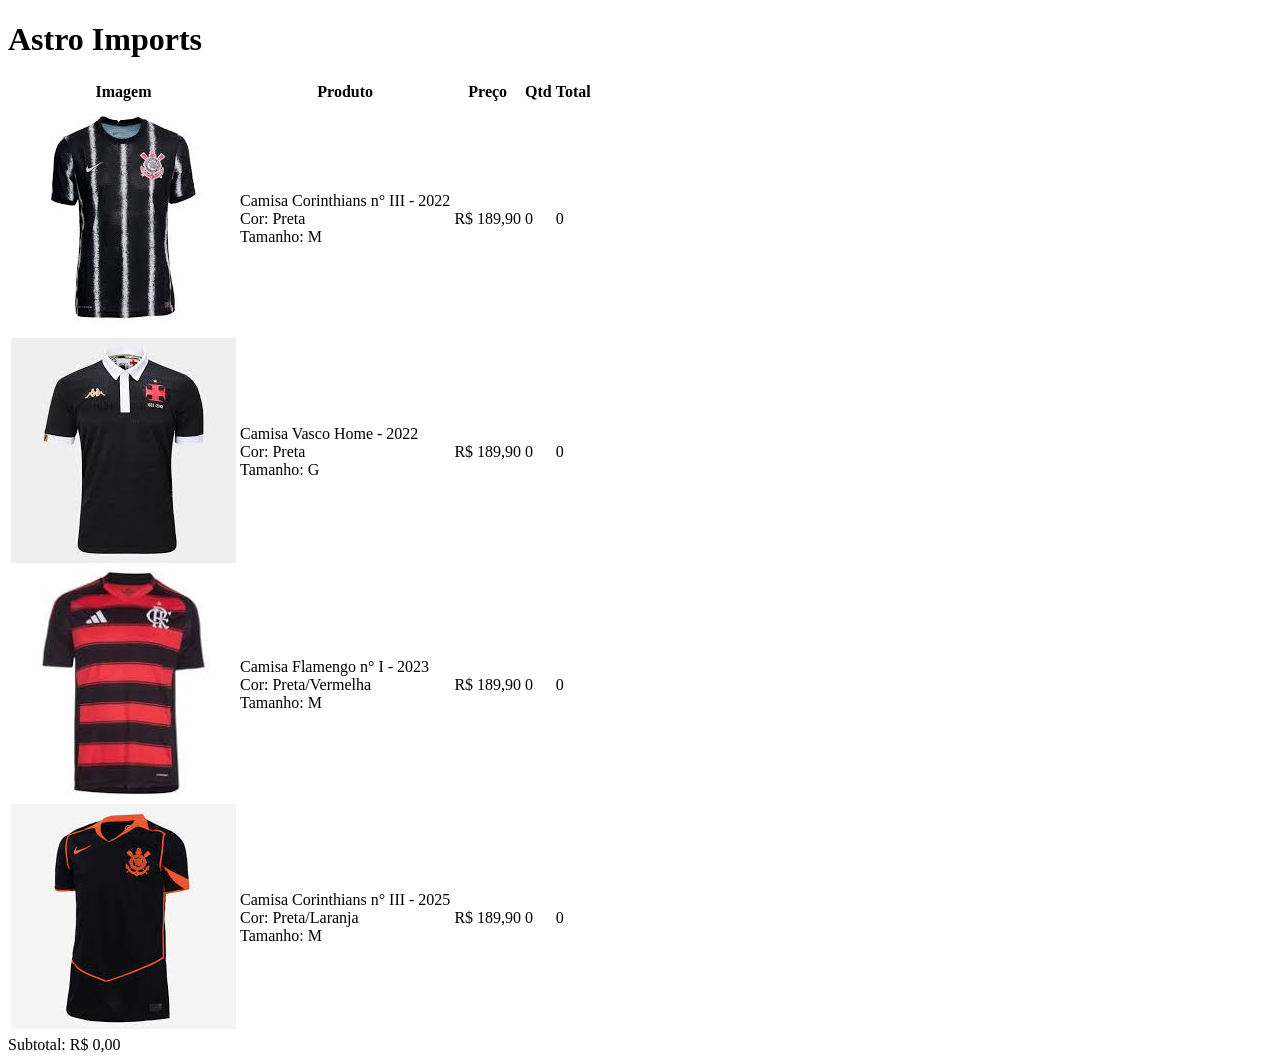
==== index.html @ 81c7a223 "Criando projeto Estruturação com HTML" ====
<!DOCTYPE html>
<html lang="pt-BR">
<head>
    <meta charset="UTF-8">
    <meta name="viewport" content="width=device-width, initial-scale=1.0">
    <title>Lojinha</title>
</head>
<body>
    <h1>Astro Imports</h1>
    <table>
        <thead>
            <tr>
                <th>Imagem</th>
                <th>Produto</th>
                <th>Preço</th>
                <th>Qtd</th>
                <th>Total</th>
            </tr>
        </thead>
        <tbody>
            <tr>
                <td> 
                    <img src="img/camisa_1.jpg" alt="">
                </td>
                <td>
                    <div>Camisa Corinthians n° III - 2022</div>
                    <div>Cor: Preta</div>
                    <div>Tamanho: M</div>
                </td>
                <td>R$ 189,90</td>
                <td>0</td>
                <td>0</td>
            </tr>

            <tr>
                <td> 
                    <img src="img/camisa_2.jpg" alt="">
                </td>
                <td>
                    <div>Camisa Vasco Home - 2022</div>
                    <div>Cor: Preta</div>
                    <div>Tamanho: G</div>
                </td>
                <td>R$ 189,90</td>
                <td>0</td>
                <td>0</td>
            </tr>

            <tr>
                <td> 
                    <img src="img/camisa_3.jpg" alt="">
                </td>
                <td>
                    <div>Camisa Flamengo n° I - 2023 </div>
                    <div>Cor: Preta/Vermelha</div>
                    <div>Tamanho: M</div>
                </td>
                <td>R$ 189,90</td>
                <td>0</td>
                <td>0</td>
            </tr>

            <tr>
                <td> 
                    <img src="img/camisa_4.jpg" alt="">
                </td>
                <td>
                    <div>Camisa Corinthians n° III - 2025</div>
                    <div>Cor: Preta/Laranja</div>
                    <div>Tamanho: M</div>
                </td>
                <td>R$ 189,90</td>
                <td>0</td>
                <td>0</td>
            </tr>
        </tbody>
    </table>
    <footer>
        <span>
            Subtotal: R$ 0,00
        </span>
    </footer>
</body>
</html>
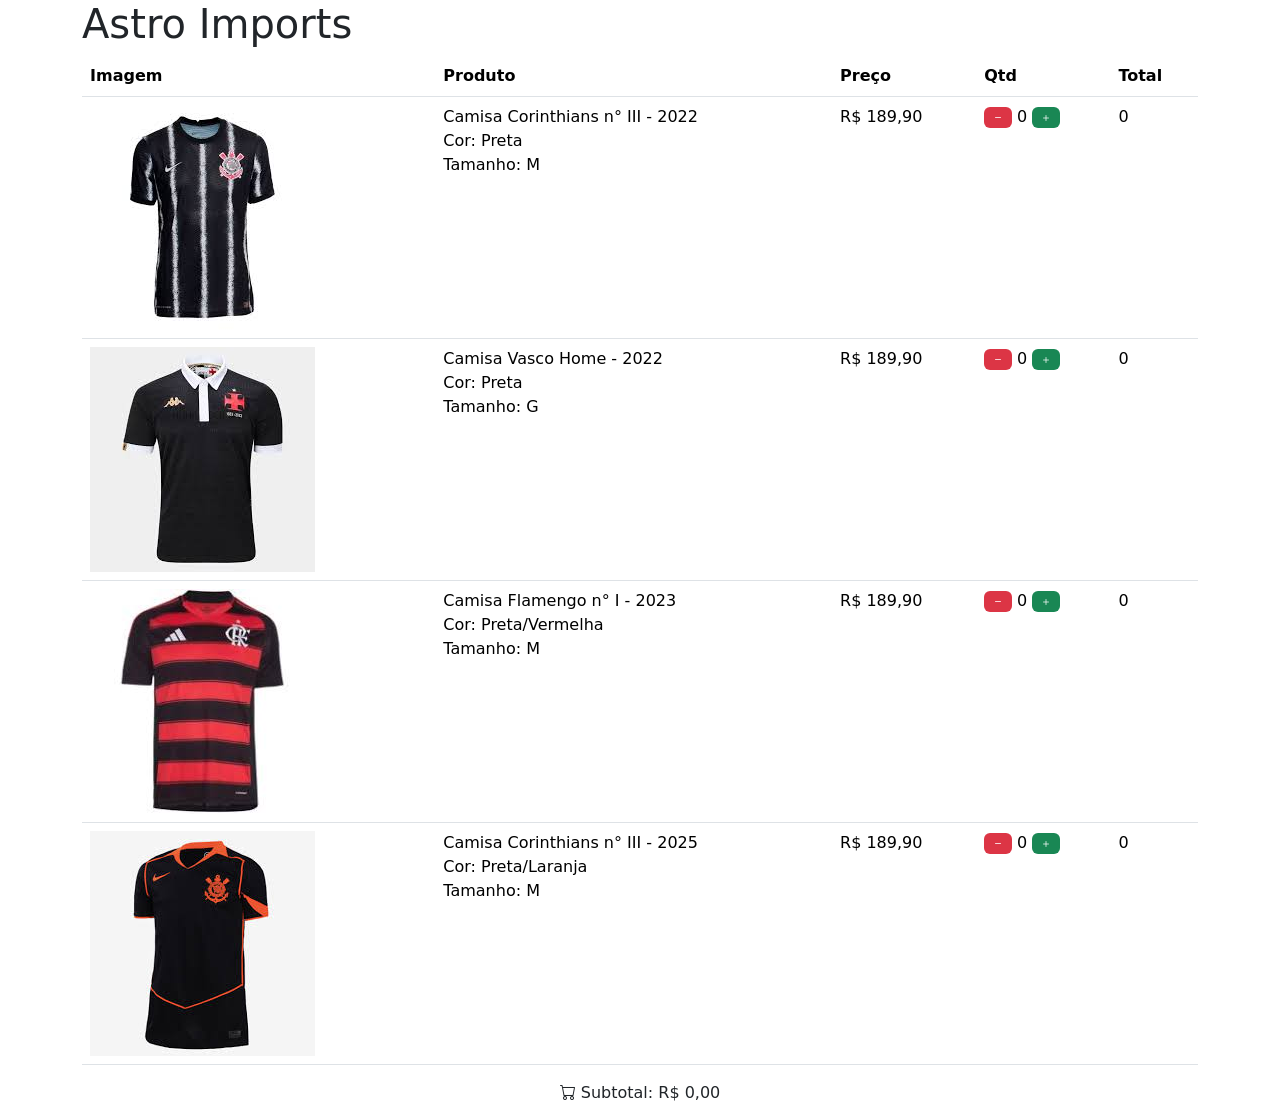
==== commit 0a6fcfa8: "estilizando pag" ====
--- a/index.html
+++ b/index.html
@@ -4,81 +4,98 @@
     <meta charset="UTF-8">
     <meta name="viewport" content="width=device-width, initial-scale=1.0">
     <title>Lojinha</title>
+    <link href="https://cdn.jsdelivr.net/npm/bootstrap@5.3.8/dist/css/bootstrap.min.css" rel="stylesheet" integrity="sha384-sRIl4kxILFvY47J16cr9ZwB07vP4J8+LH7qKQnuqkuIAvNWLzeN8tE5YBujZqJLB" crossorigin="anonymous">
+    <link rel="stylesheet" href="https://cdn.jsdelivr.net/npm/bootstrap-icons@1.13.1/font/bootstrap-icons.min.css">
 </head>
 <body>
-    <h1>Astro Imports</h1>
-    <table>
-        <thead>
-            <tr>
-                <th>Imagem</th>
-                <th>Produto</th>
-                <th>Preço</th>
-                <th>Qtd</th>
-                <th>Total</th>
-            </tr>
-        </thead>
-        <tbody>
-            <tr>
-                <td> 
-                    <img src="img/camisa_1.jpg" alt="">
-                </td>
-                <td>
-                    <div>Camisa Corinthians n° III - 2022</div>
-                    <div>Cor: Preta</div>
-                    <div>Tamanho: M</div>
-                </td>
-                <td>R$ 189,90</td>
-                <td>0</td>
-                <td>0</td>
-            </tr>
-
-            <tr>
-                <td> 
-                    <img src="img/camisa_2.jpg" alt="">
-                </td>
-                <td>
-                    <div>Camisa Vasco Home - 2022</div>
-                    <div>Cor: Preta</div>
-                    <div>Tamanho: G</div>
-                </td>
-                <td>R$ 189,90</td>
-                <td>0</td>
-                <td>0</td>
-            </tr>
-
-            <tr>
-                <td> 
-                    <img src="img/camisa_3.jpg" alt="">
-                </td>
-                <td>
-                    <div>Camisa Flamengo n° I - 2023 </div>
-                    <div>Cor: Preta/Vermelha</div>
-                    <div>Tamanho: M</div>
-                </td>
-                <td>R$ 189,90</td>
-                <td>0</td>
-                <td>0</td>
-            </tr>
-
-            <tr>
-                <td> 
-                    <img src="img/camisa_4.jpg" alt="">
-                </td>
-                <td>
-                    <div>Camisa Corinthians n° III - 2025</div>
-                    <div>Cor: Preta/Laranja</div>
-                    <div>Tamanho: M</div>
-                </td>
-                <td>R$ 189,90</td>
-                <td>0</td>
-                <td>0</td>
-            </tr>
-        </tbody>
-    </table>
-    <footer>
-        <span>
-            Subtotal: R$ 0,00
-        </span>
-    </footer>
+    <div class="container">
+        <h1>Astro Imports</h1>
+        <table class="table table-hover">
+            <thead>
+                <tr>
+                    <th>Imagem</th>
+                    <th>Produto</th>
+                    <th>Preço</th>
+                    <th>Qtd</th>
+                    <th>Total</th>
+                </tr>
+            </thead>
+            <tbody>
+                <tr>
+                    <td>
+                        <img src="img/camisa_1.jpg" alt="">
+                    </td>
+                    <td>
+                        <div>Camisa Corinthians n° III - 2022</div>
+                        <div>Cor: Preta</div>
+                        <div>Tamanho: M</div>
+                    </td>
+                    <td>R$ 189,90</td>
+                    <td>
+                        <span class="badge bg-danger"><i class="bi bi-dash"></i></span>
+                        0
+                        <span class="badge bg-success"><i class="bi bi-plus"></i></span>
+                    </td>
+                    <td>0</td>
+                </tr>
+                <tr>
+                    <td>
+                        <img src="img/camisa_2.jpg" alt="">
+                    </td>
+                    <td>
+                        <div>Camisa Vasco Home - 2022</div>
+                        <div>Cor: Preta</div>
+                        <div>Tamanho: G</div>
+                    </td>
+                    <td>R$ 189,90</td>
+                    <td>
+                        <span class="badge bg-danger"><i class="bi bi-dash"></i></span>
+                        0
+                        <span class="badge bg-success"><i class="bi bi-plus"></i></span>
+                    </td>
+                    <td>0</td>
+                </tr>
+                <tr>
+                    <td>
+                        <img src="img/camisa_3.jpg" alt="">
+                    </td>
+                    <td>
+                        <div>Camisa Flamengo n° I - 2023 </div>
+                        <div>Cor: Preta/Vermelha</div>
+                        <div>Tamanho: M</div>
+                    </td>
+                    <td>R$ 189,90</td>
+                    <td>
+                        <span class="badge bg-danger"><i class="bi bi-dash"></i></span>
+                        0
+                        <span class="badge bg-success"><i class="bi bi-plus"></i></span>
+                    </td>
+                    <td>0</td>
+                </tr>
+                <tr>
+                    <td>
+                        <img src="img/camisa_4.jpg" alt="">
+                    </td>
+                    <td>
+                        <div>Camisa Corinthians n° III - 2025</div>
+                        <div>Cor: Preta/Laranja</div>
+                        <div>Tamanho: M</div>
+                    </td>
+                    <td>R$ 189,90</td>
+                    <td>
+                        <span class="badge bg-danger"><i class="bi bi-dash"></i></span>
+                        0
+                        <span class="badge bg-success"><i class="bi bi-plus"></i></span>
+                    </td>
+                    <td>0</td>
+                </tr>
+            </tbody>
+        </table>
+        <footer class="text-center">
+            <span>
+              <i class="bi bi-cart"></i>  Subtotal: R$ 0,00
+            </span>
+        </footer>
+    </div>
 </body>
 </html>
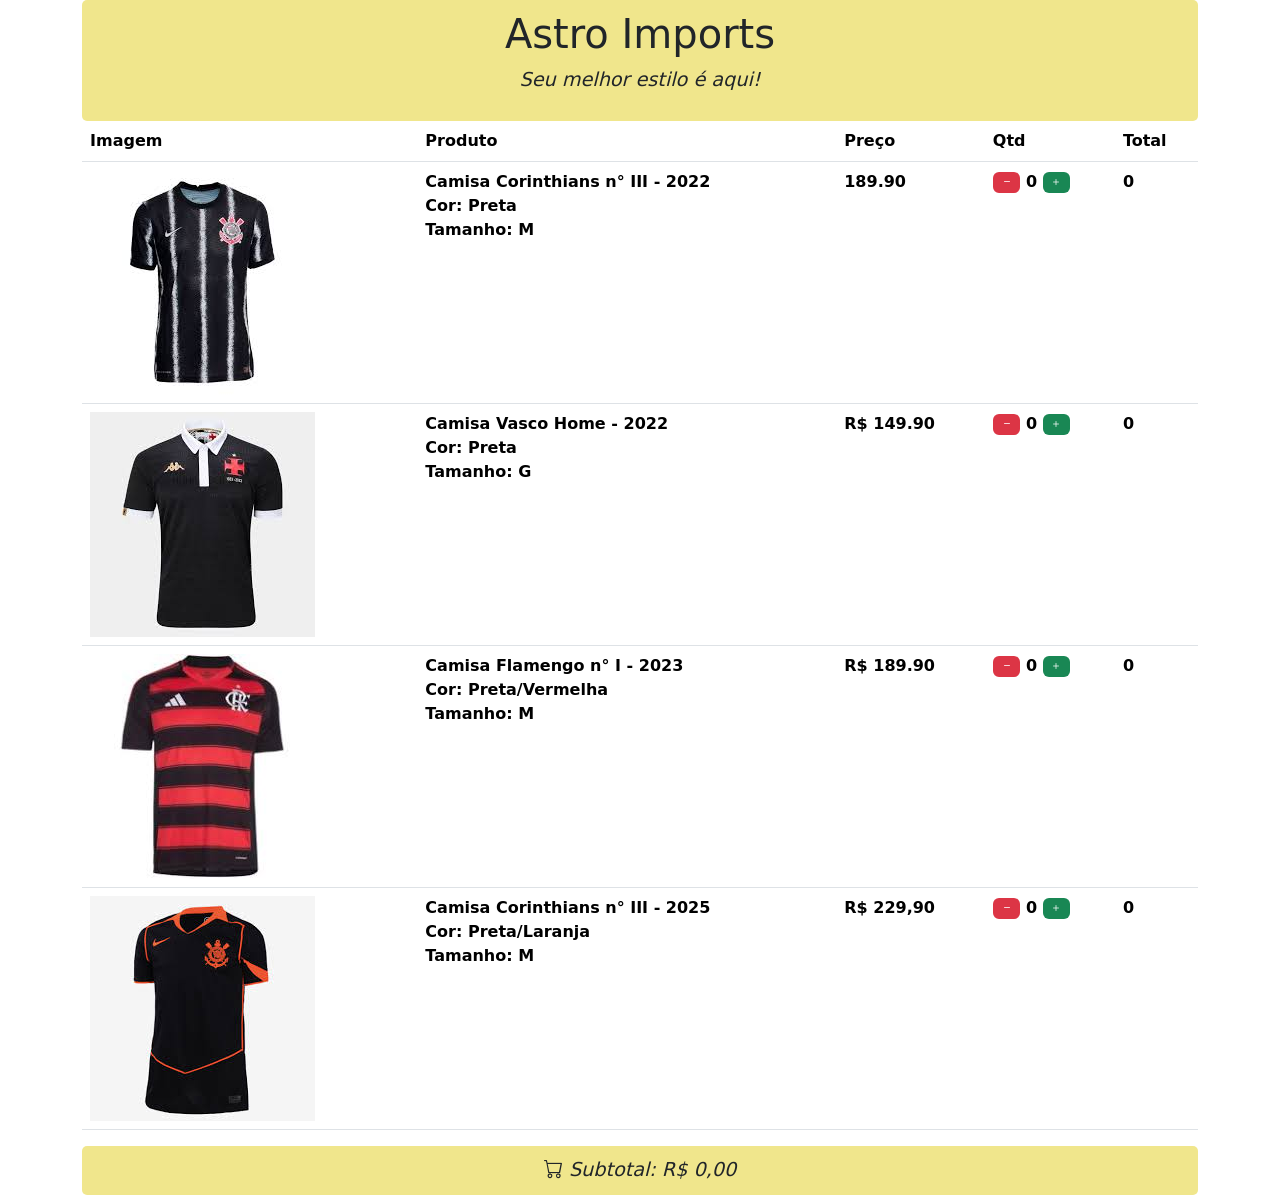
==== commit 8033a6ea: "funções Colocando a função adicionar nos pontos verdes" ====
--- a/index.html
+++ b/index.html
@@ -6,10 +6,15 @@
     <title>Lojinha</title>
     <link href="https://cdn.jsdelivr.net/npm/bootstrap@5.3.8/dist/css/bootstrap.min.css" rel="stylesheet" integrity="sha384-sRIl4kxILFvY47J16cr9ZwB07vP4J8+LH7qKQnuqkuIAvNWLzeN8tE5YBujZqJLB" crossorigin="anonymous">
     <link rel="stylesheet" href="https://cdn.jsdelivr.net/npm/bootstrap-icons@1.13.1/font/bootstrap-icons.min.css">
+    <link rel="stylesheet" href="css/style.css">
+    <script src="js/funcoes.js"></script>
 </head>
 <body>
     <div class="container">
-        <h1>Astro Imports</h1>
+        <section class="header">
+            <h1>Astro Imports</h1>
+                <p>Seu melhor estilo é aqui!</p>
+        </section>
         <table class="table table-hover">
             <thead>
                 <tr>
@@ -30,13 +35,13 @@
                         <div>Cor: Preta</div>
                         <div>Tamanho: M</div>
                     </td>
-                    <td>R$ 189,90</td>
+                    <td id="valor_1"> 189.90</td>
                     <td>
                         <span class="badge bg-danger"><i class="bi bi-dash"></i></span>
-                        0
-                        <span class="badge bg-success"><i class="bi bi-plus"></i></span>
+                        <span id="qtd_1">0</span>
+                        <span class="badge bg-success" onclick="adicionar(1)"><i class="bi bi-plus"></i></span>
                     </td>
-                    <td>0</td>
+                    <td id="total_1">0</td>
                 </tr>
                 <tr>
                     <td>
@@ -47,13 +52,13 @@
                         <div>Cor: Preta</div>
                         <div>Tamanho: G</div>
                     </td>
-                    <td>R$ 189,90</td>
+                    <td id="valor_2">R$ 149.90</td>
                     <td>
                         <span class="badge bg-danger"><i class="bi bi-dash"></i></span>
-                        0
-                        <span class="badge bg-success"><i class="bi bi-plus"></i></span>
+                        <span id="qtd_2">0</span>
+                        <span class="badge bg-success" onclick="adicionar(2)"><i class="bi bi-plus"></i></span>
                     </td>
-                    <td>0</td>
+                    <td id="total_2">0</td>
                 </tr>
                 <tr>
                     <td>
@@ -64,30 +69,30 @@
                         <div>Cor: Preta/Vermelha</div>
                         <div>Tamanho: M</div>
                     </td>
-                    <td>R$ 189,90</td>
+                    <td id="valor_3">R$ 189.90</td>
                     <td>
                         <span class="badge bg-danger"><i class="bi bi-dash"></i></span>
-                        0
-                        <span class="badge bg-success"><i class="bi bi-plus"></i></span>
+                        <span id="qtd_3">0</span>
+                        <span class="badge bg-success" onclick="adicionar(3)"><i class="bi bi-plus"></i></span>
                     </td>
-                    <td>0</td>
+                    <td id="total_3">0</td>
                 </tr>
                 <tr>
                     <td>
                         <img src="img/camisa_4.jpg" alt="">
                     </td>
                     <td>
-                        <div>Camisa Corinthians n° III - 2025</div>
+                        <div>Camisa Corinthians n° III - 2025 </div>
                         <div>Cor: Preta/Laranja</div>
                         <div>Tamanho: M</div>
                     </td>
-                    <td>R$ 189,90</td>
+                    <td id="valor_4">R$ 229,90</td>
                     <td>
                         <span class="badge bg-danger"><i class="bi bi-dash"></i></span>
-                        0
-                        <span class="badge bg-success"><i class="bi bi-plus"></i></span>
+                        <span id="qtd_4">0</span>
+                        <span class="badge bg-success" onclick="adicionar(4)"><i class="bi bi-plus"></i></span>
                     </td>
-                    <td>0</td>
+                    <td id="total_4">0</td>
                 </tr>
             </tbody>
         </table>
--- a/css/style.css
+++ b/css/style.css
@@ -0,0 +1,16 @@
+.header, footer{
+    text-align: center;
+    padding: 10px;
+    background-color: khaki;
+    border-radius: 5px;
+}
+
+.header > p , footer{
+    font-size: 1.2rem;
+    font-style: italic;
+}
+
+tbody > tr > td {
+    font-weight: bold;
+}
+
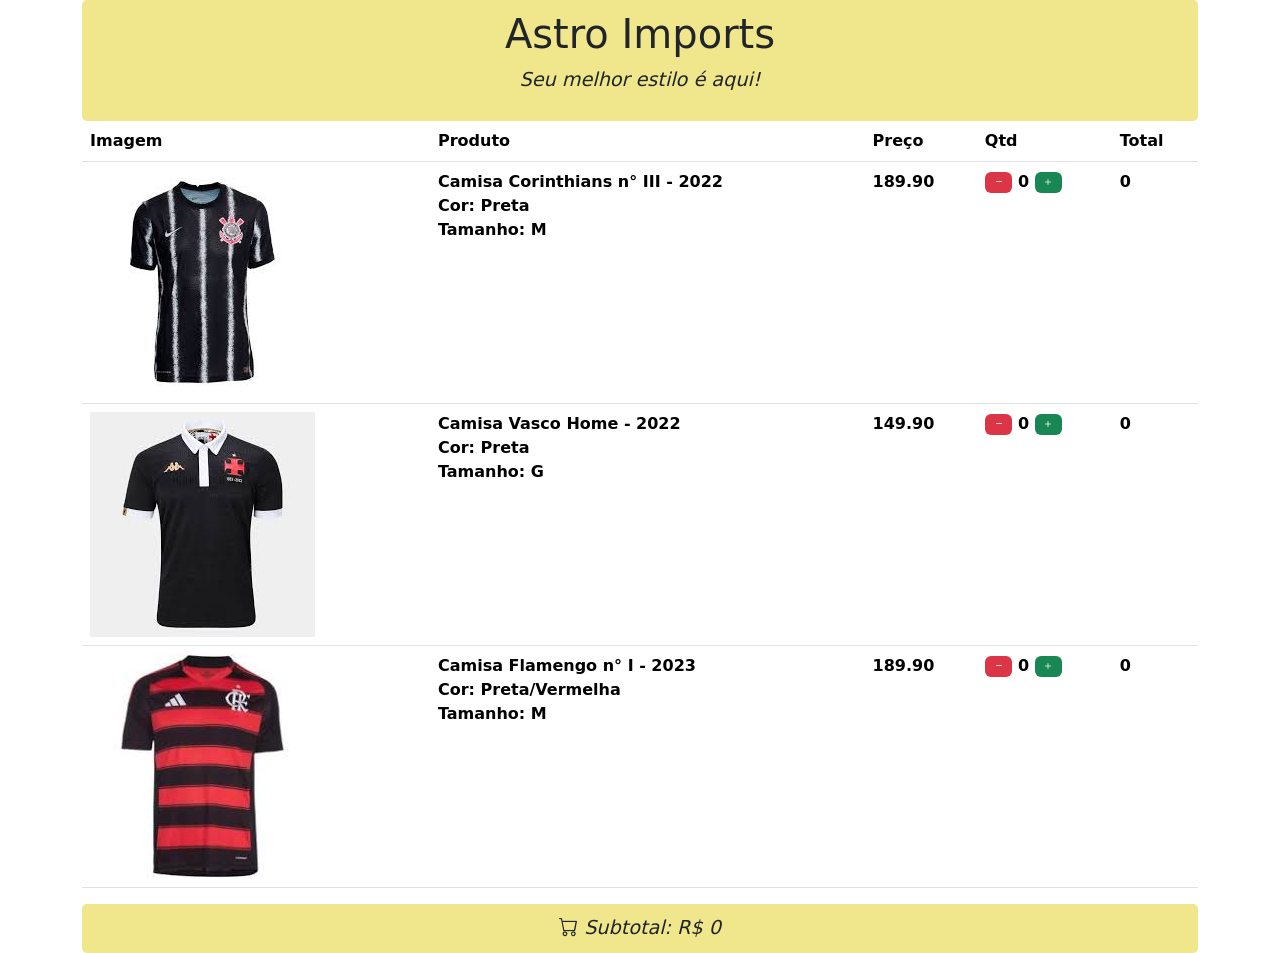
==== commit 1b500f2a: "finalizando aula 10 Criado as funções dos botões mais e menos e a função somar." ====
--- a/index.html
+++ b/index.html
@@ -35,11 +35,11 @@
                         <div>Cor: Preta</div>
                         <div>Tamanho: M</div>
                     </td>
-                    <td id="valor_1"> 189.90</td>
+                    <td id="valor_1">189.90</td>
                     <td>
-                        <span class="badge bg-danger"><i class="bi bi-dash"></i></span>
+                        <span class="badge bg-danger" onclick="alterarQtd(1, '-')"><i class="bi bi-dash"></i></span>
                         <span id="qtd_1">0</span>
-                        <span class="badge bg-success" onclick="adicionar(1)"><i class="bi bi-plus"></i></span>
+                        <span class="badge bg-success" onclick="alterarQtd(1, '+')"><i class="bi bi-plus"></i></span>
                     </td>
                     <td id="total_1">0</td>
                 </tr>
@@ -47,16 +47,16 @@
                     <td>
                         <img src="img/camisa_2.jpg" alt="">
                     </td>
-                    <td>
+                    <td class="td_alinhamento">
                         <div>Camisa Vasco Home - 2022</div>
                         <div>Cor: Preta</div>
                         <div>Tamanho: G</div>
                     </td>
-                    <td id="valor_2">R$ 149.90</td>
+                    <td id="valor_2">149.90</td>
                     <td>
-                        <span class="badge bg-danger"><i class="bi bi-dash"></i></span>
+                        <span class="badge bg-danger" onclick="alterarQtd(2, '-')"><i class="bi bi-dash"></i></span>
                         <span id="qtd_2">0</span>
-                        <span class="badge bg-success" onclick="adicionar(2)"><i class="bi bi-plus"></i></span>
+                        <span class="badge bg-success" onclick="alterarQtd(2, '+')"><i class="bi bi-plus"></i></span>
                     </td>
                     <td id="total_2">0</td>
                 </tr>
@@ -69,36 +69,19 @@
                         <div>Cor: Preta/Vermelha</div>
                         <div>Tamanho: M</div>
                     </td>
-                    <td id="valor_3">R$ 189.90</td>
+                    <td id="valor_3">189.90</td>
                     <td>
-                        <span class="badge bg-danger"><i class="bi bi-dash"></i></span>
+                        <span class="badge bg-danger" onclick="alterarQtd(3, '-')"><i class="bi bi-dash"></i></span>
                         <span id="qtd_3">0</span>
-                        <span class="badge bg-success" onclick="adicionar(3)"><i class="bi bi-plus"></i></span>
+                        <span class="badge bg-success" onclick="alterarQtd(3, '+')"><i class="bi bi-plus"></i></span>
                     </td>
                     <td id="total_3">0</td>
-                </tr>
-                <tr>
-                    <td>
-                        <img src="img/camisa_4.jpg" alt="">
-                    </td>
-                    <td>
-                        <div>Camisa Corinthians n° III - 2025 </div>
-                        <div>Cor: Preta/Laranja</div>
-                        <div>Tamanho: M</div>
-                    </td>
-                    <td id="valor_4">R$ 229,90</td>
-                    <td>
-                        <span class="badge bg-danger"><i class="bi bi-dash"></i></span>
-                        <span id="qtd_4">0</span>
-                        <span class="badge bg-success" onclick="adicionar(4)"><i class="bi bi-plus"></i></span>
-                    </td>
-                    <td id="total_4">0</td>
                 </tr>
             </tbody>
         </table>
         <footer class="text-center">
             <span>
-              <i class="bi bi-cart"></i>  Subtotal: R$ 0,00
+              <i class="bi bi-cart"></i>  Subtotal: R$ <span id="subtotal"> 0 </span>
             </span>
         </footer>
     </div>
